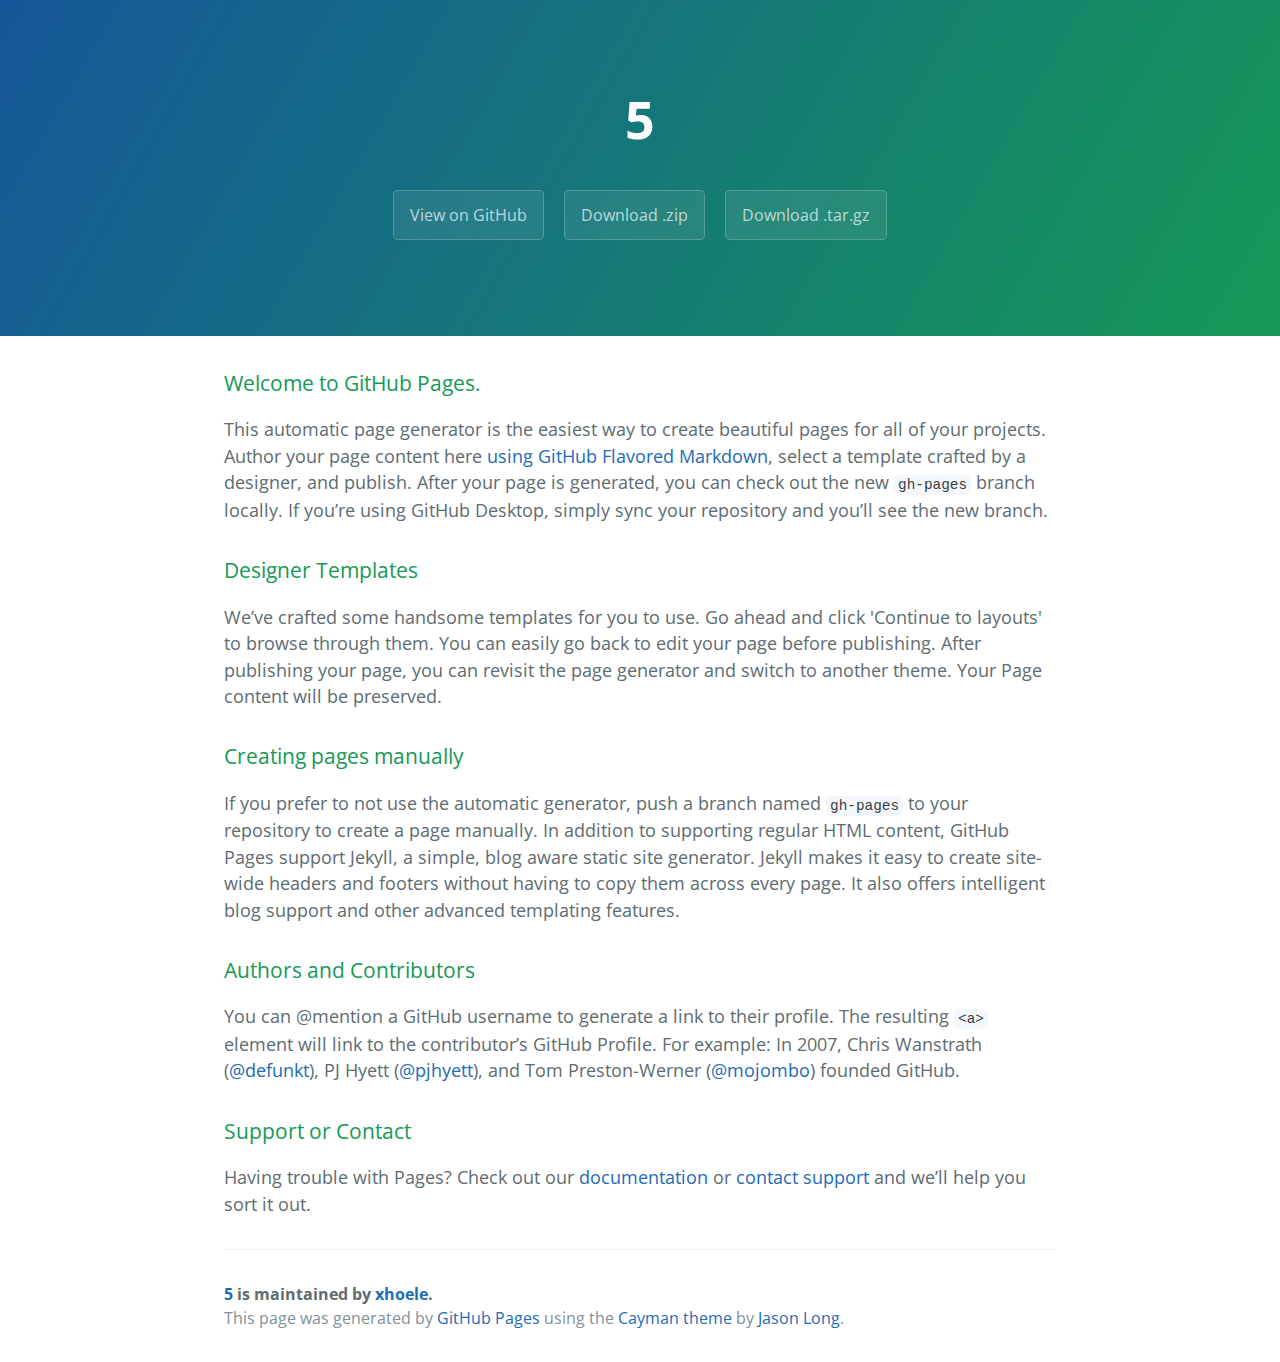
==== index.html @ a849b375 "Create master branch via GitHub" ====
<!DOCTYPE html>
<html lang="en-us">
  <head>
    <meta charset="UTF-8">
    <title>5 by xhoele</title>
    <meta name="viewport" content="width=device-width, initial-scale=1">
    <link rel="stylesheet" type="text/css" href="stylesheets/normalize.css" media="screen">
    <link href='https://fonts.googleapis.com/css?family=Open+Sans:400,700' rel='stylesheet' type='text/css'>
    <link rel="stylesheet" type="text/css" href="stylesheets/stylesheet.css" media="screen">
    <link rel="stylesheet" type="text/css" href="stylesheets/github-light.css" media="screen">
  </head>
  <body>
    <section class="page-header">
      <h1 class="project-name">5</h1>
      <h2 class="project-tagline"></h2>
      <a href="https://github.com/xhoele/5" class="btn">View on GitHub</a>
      <a href="https://github.com/xhoele/5/zipball/master" class="btn">Download .zip</a>
      <a href="https://github.com/xhoele/5/tarball/master" class="btn">Download .tar.gz</a>
    </section>

    <section class="main-content">
      <h3>
<a id="welcome-to-github-pages" class="anchor" href="#welcome-to-github-pages" aria-hidden="true"><span aria-hidden="true" class="octicon octicon-link"></span></a>Welcome to GitHub Pages.</h3>
<p>This automatic page generator is the easiest way to create beautiful pages for all of your projects. Author your page content here <a href="https://guides.github.com/features/mastering-markdown/">using GitHub Flavored Markdown</a>, select a template crafted by a designer, and publish. After your page is generated, you can check out the new <code>gh-pages</code> branch locally. If you’re using GitHub Desktop, simply sync your repository and you’ll see the new branch.</p>
<h3>
<a id="designer-templates" class="anchor" href="#designer-templates" aria-hidden="true"><span aria-hidden="true" class="octicon octicon-link"></span></a>Designer Templates</h3>
<p>We’ve crafted some handsome templates for you to use. Go ahead and click 'Continue to layouts' to browse through them. You can easily go back to edit your page before publishing. After publishing your page, you can revisit the page generator and switch to another theme. Your Page content will be preserved.</p>
<h3>
<a id="creating-pages-manually" class="anchor" href="#creating-pages-manually" aria-hidden="true"><span aria-hidden="true" class="octicon octicon-link"></span></a>Creating pages manually</h3>
<p>If you prefer to not use the automatic generator, push a branch named <code>gh-pages</code> to your repository to create a page manually. In addition to supporting regular HTML content, GitHub Pages support Jekyll, a simple, blog aware static site generator. Jekyll makes it easy to create site-wide headers and footers without having to copy them across every page. It also offers intelligent blog support and other advanced templating features.</p>
<h3>
<a id="authors-and-contributors" class="anchor" href="#authors-and-contributors" aria-hidden="true"><span aria-hidden="true" class="octicon octicon-link"></span></a>Authors and Contributors</h3>
<p>You can @mention a GitHub username to generate a link to their profile. The resulting <code>&lt;a&gt;</code> element will link to the contributor’s GitHub Profile. For example: In 2007, Chris Wanstrath (<a class="user-mention" data-hovercard-type="user" data-hovercard-url="/users/defunkt/hovercard" data-octo-click="hovercard-link-click" data-octo-dimensions="link_type:self" href="https://github.com/defunkt">@defunkt</a>), PJ Hyett (<a class="user-mention" data-hovercard-type="user" data-hovercard-url="/users/pjhyett/hovercard" data-octo-click="hovercard-link-click" data-octo-dimensions="link_type:self" href="https://github.com/pjhyett">@pjhyett</a>), and Tom Preston-Werner (<a class="user-mention" data-hovercard-type="user" data-hovercard-url="/users/mojombo/hovercard" data-octo-click="hovercard-link-click" data-octo-dimensions="link_type:self" href="https://github.com/mojombo">@mojombo</a>) founded GitHub.</p>
<h3>
<a id="support-or-contact" class="anchor" href="#support-or-contact" aria-hidden="true"><span aria-hidden="true" class="octicon octicon-link"></span></a>Support or Contact</h3>
<p>Having trouble with Pages? Check out our <a href="https://help.github.com/pages">documentation</a> or <a href="https://github.com/contact">contact support</a> and we’ll help you sort it out.</p>

      <footer class="site-footer">
        <span class="site-footer-owner"><a href="https://github.com/xhoele/5">5</a> is maintained by <a href="https://github.com/xhoele">xhoele</a>.</span>

        <span class="site-footer-credits">This page was generated by <a href="https://pages.github.com">GitHub Pages</a> using the <a href="https://github.com/jasonlong/cayman-theme">Cayman theme</a> by <a href="https://twitter.com/jasonlong">Jason Long</a>.</span>
      </footer>

    </section>

  
  </body>
</html>
---- stylesheets/stylesheet.css ----
* {
  box-sizing: border-box; }

body {
  padding: 0;
  margin: 0;
  font-family: "Open Sans", "Helvetica Neue", Helvetica, Arial, sans-serif;
  font-size: 16px;
  line-height: 1.5;
  color: #606c71; }

a {
  color: #1e6bb8;
  text-decoration: none; }
  a:hover {
    text-decoration: underline; }

.btn {
  display: inline-block;
  margin-bottom: 1rem;
  color: rgba(255, 255, 255, 0.7);
  background-color: rgba(255, 255, 255, 0.08);
  border-color: rgba(255, 255, 255, 0.2);
  border-style: solid;
  border-width: 1px;
  border-radius: 0.3rem;
  transition: color 0.2s, background-color 0.2s, border-color 0.2s; }
  .btn + .btn {
    margin-left: 1rem; }

.btn:hover {
  color: rgba(255, 255, 255, 0.8);
  text-decoration: none;
  background-color: rgba(255, 255, 255, 0.2);
  border-color: rgba(255, 255, 255, 0.3); }

@media screen and (min-width: 64em) {
  .btn {
    padding: 0.75rem 1rem; } }

@media screen and (min-width: 42em) and (max-width: 64em) {
  .btn {
    padding: 0.6rem 0.9rem;
    font-size: 0.9rem; } }

@media screen and (max-width: 42em) {
  .btn {
    display: block;
    width: 100%;
    padding: 0.75rem;
    font-size: 0.9rem; }
    .btn + .btn {
      margin-top: 1rem;
      margin-left: 0; } }

.page-header {
  color: #fff;
  text-align: center;
  background-color: #159957;
  background-image: linear-gradient(120deg, #155799, #159957); }

@media screen and (min-width: 64em) {
  .page-header {
    padding: 5rem 6rem; } }

@media screen and (min-width: 42em) and (max-width: 64em) {
  .page-header {
    padding: 3rem 4rem; } }

@media screen and (max-width: 42em) {
  .page-header {
    padding: 2rem 1rem; } }

.project-name {
  margin-top: 0;
  margin-bottom: 0.1rem; }

@media screen and (min-width: 64em) {
  .project-name {
    font-size: 3.25rem; } }

@media screen and (min-width: 42em) and (max-width: 64em) {
  .project-name {
    font-size: 2.25rem; } }

@media screen and (max-width: 42em) {
  .project-name {
    font-size: 1.75rem; } }

.project-tagline {
  margin-bottom: 2rem;
  font-weight: normal;
  opacity: 0.7; }

@media screen and (min-width: 64em) {
  .project-tagline {
    font-size: 1.25rem; } }

@media screen and (min-width: 42em) and (max-width: 64em) {
  .project-tagline {
    font-size: 1.15rem; } }

@media screen and (max-width: 42em) {
  .project-tagline {
    font-size: 1rem; } }

.main-content :first-child {
  margin-top: 0; }
.main-content img {
  max-width: 100%; }
.main-content h1, .main-content h2, .main-content h3, .main-content h4, .main-content h5, .main-content h6 {
  margin-top: 2rem;
  margin-bottom: 1rem;
  font-weight: normal;
  color: #159957; }
.main-content p {
  margin-bottom: 1em; }
.main-content code {
  padding: 2px 4px;
  font-family: Consolas, "Liberation Mono", Menlo, Courier, monospace;
  font-size: 0.9rem;
  color: #383e41;
  background-color: #f3f6fa;
  border-radius: 0.3rem; }
.main-content pre {
  padding: 0.8rem;
  margin-top: 0;
  margin-bottom: 1rem;
  font: 1rem Consolas, "Liberation Mono", Menlo, Courier, monospace;
  color: #567482;
  word-wrap: normal;
  background-color: #f3f6fa;
  border: solid 1px #dce6f0;
  border-radius: 0.3rem; }
  .main-content pre > code {
    padding: 0;
    margin: 0;
    font-size: 0.9rem;
    color: #567482;
    word-break: normal;
    white-space: pre;
    background: transparent;
    border: 0; }
.main-content .highlight {
  margin-bottom: 1rem; }
  .main-content .highlight pre {
    margin-bottom: 0;
    word-break: normal; }
.main-content .highlight pre, .main-content pre {
  padding: 0.8rem;
  overflow: auto;
  font-size: 0.9rem;
  line-height: 1.45;
  border-radius: 0.3rem; }
.main-content pre code, .main-content pre tt {
  display: inline;
  max-width: initial;
  padding: 0;
  margin: 0;
  overflow: initial;
  line-height: inherit;
  word-wrap: normal;
  background-color: transparent;
  border: 0; }
  .main-content pre code:before, .main-content pre code:after, .main-content pre tt:before, .main-content pre tt:after {
    content: normal; }
.main-content ul, .main-content ol {
  margin-top: 0; }
.main-content blockquote {
  padding: 0 1rem;
  margin-left: 0;
  color: #819198;
  border-left: 0.3rem solid #dce6f0; }
  .main-content blockquote > :first-child {
    margin-top: 0; }
  .main-content blockquote > :last-child {
    margin-bottom: 0; }
.main-content table {
  display: block;
  width: 100%;
  overflow: auto;
  word-break: normal;
  word-break: keep-all; }
  .main-content table th {
    font-weight: bold; }
  .main-content table th, .main-content table td {
    padding: 0.5rem 1rem;
    border: 1px solid #e9ebec; }
.main-content dl {
  padding: 0; }
  .main-content dl dt {
    padding: 0;
    margin-top: 1rem;
    font-size: 1rem;
    font-weight: bold; }
  .main-content dl dd {
    padding: 0;
    margin-bottom: 1rem; }
.main-content hr {
  height: 2px;
  padding: 0;
  margin: 1rem 0;
  background-color: #eff0f1;
  border: 0; }

@media screen and (min-width: 64em) {
  .main-content {
    max-width: 64rem;
    padding: 2rem 6rem;
    margin: 0 auto;
    font-size: 1.1rem; } }

@media screen and (min-width: 42em) and (max-width: 64em) {
  .main-content {
    padding: 2rem 4rem;
    font-size: 1.1rem; } }

@media screen and (max-width: 42em) {
  .main-content {
    padding: 2rem 1rem;
    font-size: 1rem; } }

.site-footer {
  padding-top: 2rem;
  margin-top: 2rem;
  border-top: solid 1px #eff0f1; }

.site-footer-owner {
  display: block;
  font-weight: bold; }

.site-footer-credits {
  color: #819198; }

@media screen and (min-width: 64em) {
  .site-footer {
    font-size: 1rem; } }

@media screen and (min-width: 42em) and (max-width: 64em) {
  .site-footer {
    font-size: 1rem; } }

@media screen and (max-width: 42em) {
  .site-footer {
    font-size: 0.9rem; } }
---- stylesheets/github-light.css ----
/*!
 * GitHub Light v0.4.1
 * Copyright (c) 2012 - 2017 GitHub, Inc.
 * Licensed under MIT (https://github.com/primer/github-syntax-theme-generator/blob/master/LICENSE)
 */

.pl-c /* comment, punctuation.definition.comment, string.comment */ {
  color: #6a737d;
}

.pl-c1 /* constant, entity.name.constant, variable.other.constant, variable.language, support, meta.property-name, support.constant, support.variable, meta.module-reference, markup.raw, meta.diff.header, meta.output */,
.pl-s .pl-v /* string variable */ {
  color: #005cc5;
}

.pl-e /* entity */,
.pl-en /* entity.name */ {
  color: #6f42c1;
}

.pl-smi /* variable.parameter.function, storage.modifier.package, storage.modifier.import, storage.type.java, variable.other */,
.pl-s .pl-s1 /* string source */ {
  color: #24292e;
}

.pl-ent /* entity.name.tag, markup.quote */ {
  color: #22863a;
}

.pl-k /* keyword, storage, storage.type */ {
  color: #d73a49;
}

.pl-s /* string */,
.pl-pds /* punctuation.definition.string, source.regexp, string.regexp.character-class */,
.pl-s .pl-pse .pl-s1 /* string punctuation.section.embedded source */,
.pl-sr /* string.regexp */,
.pl-sr .pl-cce /* string.regexp constant.character.escape */,
.pl-sr .pl-sre /* string.regexp source.ruby.embedded */,
.pl-sr .pl-sra /* string.regexp string.regexp.arbitrary-repitition */ {
  color: #032f62;
}

.pl-v /* variable */,
.pl-smw /* sublimelinter.mark.warning */ {
  color: #e36209;
}

.pl-bu /* invalid.broken, invalid.deprecated, invalid.unimplemented, message.error, brackethighlighter.unmatched, sublimelinter.mark.error */ {
  color: #b31d28;
}

.pl-ii /* invalid.illegal */ {
  color: #fafbfc;
  background-color: #b31d28;
}

.pl-c2 /* carriage-return */ {
  color: #fafbfc;
  background-color: #d73a49;
}

.pl-c2::before /* carriage-return */ {
  content: "^M";
}

.pl-sr .pl-cce /* string.regexp constant.character.escape */ {
  font-weight: bold;
  color: #22863a;
}

.pl-ml /* markup.list */ {
  color: #735c0f;
}

.pl-mh /* markup.heading */,
.pl-mh .pl-en /* markup.heading entity.name */,
.pl-ms /* meta.separator */ {
  font-weight: bold;
  color: #005cc5;
}

.pl-mi /* markup.italic */ {
  font-style: italic;
  color: #24292e;
}

.pl-mb /* markup.bold */ {
  font-weight: bold;
  color: #24292e;
}

.pl-md /* markup.deleted, meta.diff.header.from-file, punctuation.definition.deleted */ {
  color: #b31d28;
  background-color: #ffeef0;
}

.pl-mi1 /* markup.inserted, meta.diff.header.to-file, punctuation.definition.inserted */ {
  color: #22863a;
  background-color: #f0fff4;
}

.pl-mc /* markup.changed, punctuation.definition.changed */ {
  color: #e36209;
  background-color: #ffebda;
}

.pl-mi2 /* markup.ignored, markup.untracked */ {
  color: #f6f8fa;
  background-color: #005cc5;
}

.pl-mdr /* meta.diff.range */ {
  font-weight: bold;
  color: #6f42c1;
}

.pl-ba /* brackethighlighter.tag, brackethighlighter.curly, brackethighlighter.round, brackethighlighter.square, brackethighlighter.angle, brackethighlighter.quote */ {
  color: #586069;
}

.pl-sg /* sublimelinter.gutter-mark */ {
  color: #959da5;
}

.pl-corl /* constant.other.reference.link, string.other.link */ {
  text-decoration: underline;
  color: #032f62;
}
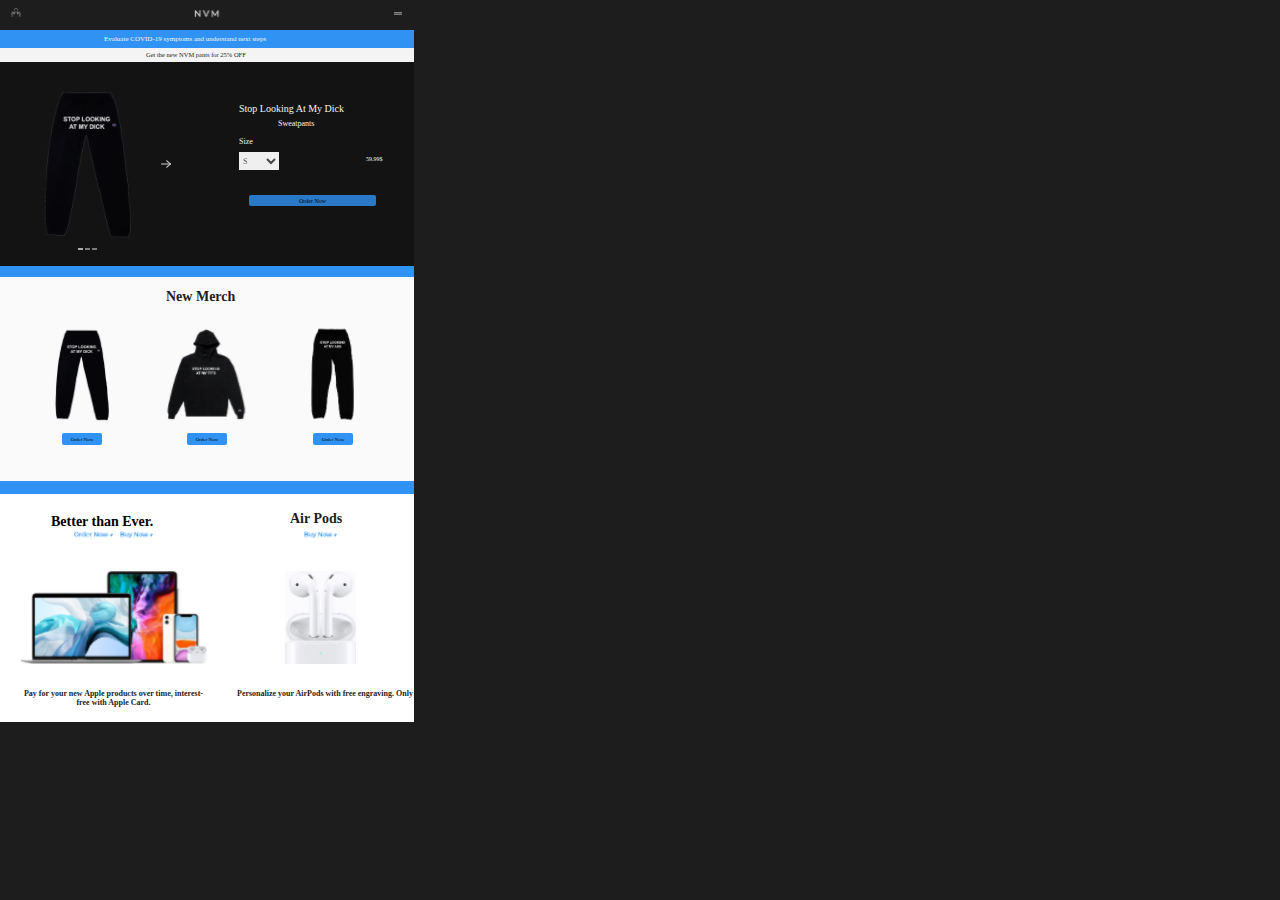
==== commit 38b4c09a: "changed repository" ====
--- a/index.html
+++ b/index.html
@@ -1,48 +1,246 @@
 <!DOCTYPE html>
-<html lang="en-us">
-  <head>
+<html lang="en">
+<head>
     <meta charset="UTF-8">
-    <title>5 by xhoele</title>
-    <meta name="viewport" content="width=device-width, initial-scale=1">
-    <link rel="stylesheet" type="text/css" href="stylesheets/normalize.css" media="screen">
-    <link href='https://fonts.googleapis.com/css?family=Open+Sans:400,700' rel='stylesheet' type='text/css'>
-    <link rel="stylesheet" type="text/css" href="stylesheets/stylesheet.css" media="screen">
-    <link rel="stylesheet" type="text/css" href="stylesheets/github-light.css" media="screen">
-  </head>
-  <body>
-    <section class="page-header">
-      <h1 class="project-name">5</h1>
-      <h2 class="project-tagline"></h2>
-      <a href="https://github.com/xhoele/5" class="btn">View on GitHub</a>
-      <a href="https://github.com/xhoele/5/zipball/master" class="btn">Download .zip</a>
-      <a href="https://github.com/xhoele/5/tarball/master" class="btn">Download .tar.gz</a>
-    </section>
-
-    <section class="main-content">
-      <h3>
-<a id="welcome-to-github-pages" class="anchor" href="#welcome-to-github-pages" aria-hidden="true"><span aria-hidden="true" class="octicon octicon-link"></span></a>Welcome to GitHub Pages.</h3>
-<p>This automatic page generator is the easiest way to create beautiful pages for all of your projects. Author your page content here <a href="https://guides.github.com/features/mastering-markdown/">using GitHub Flavored Markdown</a>, select a template crafted by a designer, and publish. After your page is generated, you can check out the new <code>gh-pages</code> branch locally. If you’re using GitHub Desktop, simply sync your repository and you’ll see the new branch.</p>
-<h3>
-<a id="designer-templates" class="anchor" href="#designer-templates" aria-hidden="true"><span aria-hidden="true" class="octicon octicon-link"></span></a>Designer Templates</h3>
-<p>We’ve crafted some handsome templates for you to use. Go ahead and click 'Continue to layouts' to browse through them. You can easily go back to edit your page before publishing. After publishing your page, you can revisit the page generator and switch to another theme. Your Page content will be preserved.</p>
-<h3>
-<a id="creating-pages-manually" class="anchor" href="#creating-pages-manually" aria-hidden="true"><span aria-hidden="true" class="octicon octicon-link"></span></a>Creating pages manually</h3>
-<p>If you prefer to not use the automatic generator, push a branch named <code>gh-pages</code> to your repository to create a page manually. In addition to supporting regular HTML content, GitHub Pages support Jekyll, a simple, blog aware static site generator. Jekyll makes it easy to create site-wide headers and footers without having to copy them across every page. It also offers intelligent blog support and other advanced templating features.</p>
-<h3>
-<a id="authors-and-contributors" class="anchor" href="#authors-and-contributors" aria-hidden="true"><span aria-hidden="true" class="octicon octicon-link"></span></a>Authors and Contributors</h3>
-<p>You can @mention a GitHub username to generate a link to their profile. The resulting <code>&lt;a&gt;</code> element will link to the contributor’s GitHub Profile. For example: In 2007, Chris Wanstrath (<a class="user-mention" data-hovercard-type="user" data-hovercard-url="/users/defunkt/hovercard" data-octo-click="hovercard-link-click" data-octo-dimensions="link_type:self" href="https://github.com/defunkt">@defunkt</a>), PJ Hyett (<a class="user-mention" data-hovercard-type="user" data-hovercard-url="/users/pjhyett/hovercard" data-octo-click="hovercard-link-click" data-octo-dimensions="link_type:self" href="https://github.com/pjhyett">@pjhyett</a>), and Tom Preston-Werner (<a class="user-mention" data-hovercard-type="user" data-hovercard-url="/users/mojombo/hovercard" data-octo-click="hovercard-link-click" data-octo-dimensions="link_type:self" href="https://github.com/mojombo">@mojombo</a>) founded GitHub.</p>
-<h3>
-<a id="support-or-contact" class="anchor" href="#support-or-contact" aria-hidden="true"><span aria-hidden="true" class="octicon octicon-link"></span></a>Support or Contact</h3>
-<p>Having trouble with Pages? Check out our <a href="https://help.github.com/pages">documentation</a> or <a href="https://github.com/contact">contact support</a> and we’ll help you sort it out.</p>
-
-      <footer class="site-footer">
-        <span class="site-footer-owner"><a href="https://github.com/xhoele/5">5</a> is maintained by <a href="https://github.com/xhoele">xhoele</a>.</span>
-
-        <span class="site-footer-credits">This page was generated by <a href="https://pages.github.com">GitHub Pages</a> using the <a href="https://github.com/jasonlong/cayman-theme">Cayman theme</a> by <a href="https://twitter.com/jasonlong">Jason Long</a>.</span>
-      </footer>
-
-    </section>
-
-  
-  </body>
-</html>
+    <meta name="viewport" content="width=device-width, initial-scale=1.0">
+    <title>5</title>
+    <link rel="stylesheet" href="../css/style.css">
+</head>
+<body>
+    <span class="container">
+        <nav id="navbar-bag">
+            <a href=""></a>
+        </nav>
+    </span>
+
+    <span class="container">
+        <nav id="navbar-logo">
+            <a href=""></a>
+        </nav>
+    </span>
+
+    <span class="container">
+        <nav id="navbar-hamburger">
+            <a href=""></a>
+        </nav>
+    </span>
+
+    <span class="container">
+        <header id="blue-line-1">
+
+        </header>
+
+        <span class="container">
+            <header id="blue-line-1-text">
+                <p>Evaluate COVID‑19 symptoms and understand next steps</p>
+            </header>
+        </span>
+    </span>
+
+    <span class="container">
+        <header id="white-line">
+
+        </header>
+
+        <span class="container">
+            <header id="white-line-text">
+                <p>Get the new NVM pants for 25% OFF</p>
+            </header>
+        </span>
+    </span>
+    
+    <span class="container">
+        <section id="dark-section">
+
+        </section>
+    </span>
+
+    <span class="container">
+        <section id="pants-img">
+
+        </section>
+
+        <span class="container">
+            <section id="arrow">
+
+            </section>
+        </span>
+        
+        <span class="container-btn">
+            <section id="btn-1">
+
+            </section>
+
+            <section id="btn-2">
+
+            </section>
+            
+            <section id="btn-3">
+
+            </section>
+        </span>
+    </span>
+
+    <span class="container">
+        <section id="stop-looking-at-my-dick">
+            <p>Stop Looking At My Dick</p>
+        </section>
+
+        <span class="container">
+            <section id="sweatpants">
+                <p>Sweatpants</p>
+            </section>
+        </span>
+
+        <span class="container">
+            <section id="size">
+                <p>Size</p>
+            </section>
+
+            <section id="size-selector">
+                <select name="" id="">
+                    <option value="">S</option>
+
+                    <option value="">M</option>
+
+                    <option value="">L</option>
+
+                </select>
+            </section>
+        </span>
+
+        <span class="container">
+            <section id="price">
+                <p>59.99$</p>
+            </section>
+        </span>
+        
+        <span class="container">
+            <a href=""><button id="order-now">Order Now</button></a>
+        </span>
+    </span>
+
+    <span class="container">
+        <section id="blue-line-2">
+
+        </section>
+    </span>
+
+    <span class="container">
+        <section id="white-section">
+
+        </section>
+    </span>
+
+    <span class="container">
+        <section id="new-merch-text">
+            <p>New Merch</p>
+        </section>
+    </span>
+
+    <span class="container">
+        <section id="pants-img-2">
+
+        </section>
+    </span>
+
+    <span class="container">
+        <section id="pants-btn-1">
+            <button>Order Now</button>
+        </section>
+    </span>
+
+    <span class="container">
+        <section id="hoodie-1-img">
+
+        </section>
+    </span>
+
+    <span class="container">
+        <section id="hoodie-btn-1">
+            <button>Order Now</button>
+        </section>
+    </span>
+
+    <span class="container">
+        <section id="pants-img-3">
+
+        </section>
+    </span>
+
+    <span class="container">
+        <section id="pants-btn-2">
+            <button>Order Now</button>
+        </section>
+    </span>
+
+    <span class="container">
+        <section id="blue-line-3">
+            
+        </section>
+    </span>
+
+    <span class="container">
+        <section id="white-section-2">
+
+        </section>
+    </span>
+
+    <span class="container">
+        <section id="better-than-ever-text">
+            <p>Better than Ever.</p>
+        </section>
+    </span>
+
+    <span class="container">
+        <section id="buy-now-1">
+            <a href=""></a>
+        </section>
+    </span>
+
+    <span class="container">
+        <section id="order-now-1">
+            <a href=""></a>
+        </section>
+    </span>
+
+    <span class="container">
+        <section id="apple-products">
+
+        </section>
+
+        <span class="container">
+            <section id="apple-products-text">
+                <p>Pay for your new Apple products over time,
+                    interest-free with Apple Card.</p>
+            </section>
+        </span>
+    </span>
+
+    <span class="container">
+        <section id="air-pods">
+            <p>Air Pods</p>
+        </section>
+    </span>
+
+    <span class="container">
+        <section id="airpods-img">
+
+        </section>
+    </span>
+
+    <span class="container">
+        <section id="buy-now-2">
+            <a href=""></a>
+        </section>
+        <span class="container">
+            <section id="airpods-text">
+                <p>Personalize your AirPods with
+                    free engraving. Only at Apple.</p>
+            </section>
+        </span>
+    </span>
+
+
+</body>
+</html>--- a/css/style.css
+++ b/css/style.css
@@ -0,0 +1,446 @@
+* {
+    padding: 0px;
+    margin: 0px;
+}
+
+body {
+    background-color: #1d1d1d;
+}
+
+#navbar-bag a {
+    background-image: url(../images/navbar-bag.png);
+    width: 15.12px;
+    height: 9.07px;
+    position: absolute;
+    left: 7.88px;
+    top: 8px;
+    transition: 0.7s;
+    opacity: 80%;
+}
+
+#navbar-bag a:hover {
+    opacity: 100%;
+}
+
+#navbar-logo a {
+    background-image: url(../images/navbar-logo.png);
+    width: 26.83px;
+    height: 9.93px;
+    position: absolute;
+    left: 194.17px;
+    top: 9px;
+    transition: 0.7s;
+    opacity: 80%;
+}
+
+#navbar-logo a:hover {
+    opacity: 100%;
+}
+
+#navbar-hamburger a {
+    background-image: url(../images/navbar-hamburger.png);
+    width: 8.45px;
+    height: 2.79px;
+    position: absolute;
+    left: 394px;
+    top: 12px;
+    transition: 0.7s;
+    opacity: 80%;
+}
+
+#navbar-hamburger a:hover {
+    opacity: 100%;
+}
+
+#blue-line-1 {
+    background-image: url(../images/blue-line-1.png);
+    width: 414px;
+    height: 18px;
+    position: absolute;
+    left: 0px;
+    top: 30px;
+}
+
+#blue-line-1-text {
+    color: #f4f4f4;
+    font-family: 'Montserrat SemiBold';
+    font-size: 7px;
+    position: absolute;
+    left: 104px;
+    top: 35px;
+}
+
+#white-line {
+    background-image: url(../images/white-line.png);
+    width: 414px;
+    height: 14px;
+    position: absolute;
+    left: 0px;
+    top: 48px;
+}
+
+#white-line-text {
+    color: #1d1d1d;
+    font-family: 'Montserrat SemiBold';
+    font-size: 6.5px;
+    position: absolute;
+    left: 146px;
+    top: 51px;
+}
+
+#dark-section {
+    background-image: url(../images/dark-section.png);
+    width: 414px;
+    height: 204px;
+    position: absolute;
+    left: 0px;
+    top: 62px;
+}
+
+#pants-img {
+    background-image: url(../images/pants-img.png);
+    width: 155px;
+    height: 155px;
+    position: absolute;
+    left: 10px;
+    top: 87px;
+}
+    
+
+    /*add zoom animation when cursor hovers onto pants-img*/
+
+
+#arrow {
+    background-image: url(../images/arrow.png);
+    width: 10.5px;
+    height: 10px;
+    background-repeat: no-repeat;
+    position: absolute;
+    left: 161px;
+    top: 160px;
+    cursor: pointer;
+    opacity: 80%;
+    transition: 0.7s;
+}
+
+#arrow:hover {
+    opacity: 100%;
+}
+
+#btn-1 {
+    background-image: url(../images/btn-1.png);
+    width: 5px;
+    height: 2px;
+    position: absolute;
+    left: 78px;
+    top: 248px;
+    opacity: 80%;
+    transition: 0.7s;
+}
+
+#btn-1:hover {
+    opacity: 100%;
+}
+
+#btn-2 {
+    background-image: url(../images/btn-2.png);
+    width: 5px;
+    height: 2px;
+    position: absolute;
+    left: 85px;
+    top: 248px;
+    opacity: 80%;
+    transition: 0.7s;
+}
+
+#btn-2:hover {
+    opacity: 100%;
+}
+
+#btn-3 {
+    background-image: url(../images/btn-3.png);
+    width: 5px;
+    height: 2px;
+    position: absolute;
+    left: 92px;
+    top: 248px;
+    opacity: 80%;
+    transition: 0.7s;
+}
+
+
+#btn-3:hover {
+    opacity: 100%;
+}
+
+.container-btn {
+    cursor: pointer;
+}
+
+#stop-looking-at-my-dick {
+    color: #f4f4f4;
+    font-family: 'Montserrat SemiBold';
+    font-size: 10px;
+    position: absolute;
+    left: 239px;
+    top: 103px;
+}
+
+#sweatpants {
+    color: #f4f4f4;
+    font-family: 'Montserrat SemiBold';
+    font-size: 8px;
+    position: absolute;
+    left: 278px;
+    top: 119px;
+}
+
+#size {
+    font-family: 'Montserrat SemiBold';
+    color: #f4f4f4;
+    font-size: 8px;
+    position: absolute;
+    left: 239px;
+    top: 137px;
+}
+
+#size-selector select {
+    position: absolute;
+    left: 239px;
+    top: 152px;
+    width: 40px;
+    height: 18px;
+    color: rgba(29, 29, 29, 80%);
+    font-family: 'Montserrat SemiBold';
+    font-size: 8px;
+    border: none;
+}
+
+#price {
+    color: #f4f4f4;
+    font-family: 'Montserrat SemiBold';
+    font-size: 6px;
+    position: absolute;
+    left: 366px;
+    top: 156px;
+}
+
+#order-now {
+    background-color: #3093f3;
+    width: 127px;
+    height: 11px;
+    border-radius: 2px;
+    border: none;
+    position: absolute;
+    left: 249px;
+    top: 195px;
+    font-family: 'Montserrat SemiBold';
+    font-size: 6px;
+    cursor: pointer;
+    opacity: 80%;
+    transition: 0.7s;
+}
+
+#blue-line-2 {
+    background-image: url(../images/blue-line-2.png);
+    width: 414px;
+    height: 13px;
+    position: absolute;
+    left: 0px;
+    top: 266px;
+}
+
+#white-section {
+    background-image: url(../images/white-section.png);
+    width: 414px;
+    height: 204px;
+    position: absolute;
+    left: 0px;
+    top: 277px;
+}
+
+#new-merch-text {
+    color: #1d1d1d;
+    font-family: 'Montserrat';
+    font-weight: bold;
+    font-size: 14px;
+    position: absolute;
+    left: 166px;
+    top: 289px;
+}
+
+#pants-img-2 {
+    background-image: url(../images/pants-img-2.png);
+    width: 96px;
+    height: 96px;
+    position: absolute;
+    left: 34px;
+    top: 327px;
+}
+
+#pants-btn-1 button {
+    width: 40px;
+    height: 12px;
+    background-color: #3093f3;
+    border-radius: 2px;
+    border: none;
+    position: absolute;
+    left: 62px;
+    top: 433px;
+    cursor: pointer;
+    font-family: 'Montserrat SemiBold';
+    font-size: 5px;
+}
+
+#hoodie-1-img {
+    background-image: url(../images/hoodie-1-img.png);
+    width: 87.72px;
+    height: 96px;
+    position: absolute;
+    left: 162px;
+    top: 327px;
+}
+
+#hoodie-btn-1 button {
+    width: 40px;
+    height: 12px;
+    background-color: #3093f3;
+    border-radius: 2px;
+    border: none;
+    position: absolute;
+    left: 187px;
+    top: 433px;
+    cursor: pointer;
+    font-family: 'Montserrat SemiBold';
+    font-size: 5px;
+}
+
+#pants-img-3 {
+    background-image: url(../images/pants-img-3.png);
+    width: 96px;
+    height: 96px;
+    position: absolute;
+    left: 285px;
+    top: 326px;
+}
+
+#pants-btn-2 button {
+    width: 40px;
+    height: 12px;
+    background-color: #3093f3;
+    border-radius: 2px;
+    border: none;
+    position: absolute;
+    left: 313px;
+    top: 433px;
+    cursor: pointer;
+    font-family: 'Montserrat SemiBold';
+    font-size: 5px;
+}
+
+#blue-line-3 {
+    background-image: url(../images/blue-line-2.png);
+    width: 414px;
+    height: 13px;
+    position: absolute;
+    left: 0px;
+    top: 481px;
+}
+
+#better-than-ever-text {
+    font-family: 'Montserrat';
+    font-weight: bold;
+    font-size: 14px;
+    position: absolute;
+    left: 51px;
+    top: 514px;
+}
+
+#white-section-2 {
+    background-image: url(../images/white-section-2.png);
+    width: 414px;
+    height: 228px;
+    position: absolute;
+    left: 0px;
+    top: 494px;
+}
+
+#buy-now-1 a {
+    background-image: url(../images/buy-now.png);
+    width: 32.82px;
+    height: 7.08px;
+    position: absolute;
+    left: 120px;
+    top: 531px;
+}
+
+#order-now-1 a {
+    background-image: url(../images/order-now.png);
+    width: 38.7px;
+    height: 7.08px;
+    position: absolute;
+    left: 74px;
+    top: 531px;
+}
+
+#apple-products {
+    background-image: url(../images/apple-products.png);
+    width: 185.69px;
+    height: 93.41px;
+    position: absolute;
+    left: 21px;
+    top: 571px;
+}
+
+#apple-products-text {
+    color: #1d1d1d;
+    font-family: 'Montserrat';
+    font-weight: bold;
+    width: 183px;
+    height: 20px;
+    position: absolute;
+    left: 22px;
+    top: 689px;
+    font-size: 8px;
+    text-align: center;
+    font-weight: bold;
+}
+
+#air-pods {
+    color: #1d1d1d;
+    font-family: 'Montserrat';
+    font-weight: bold;
+    position: absolute;
+    left: 290px;
+    top: 511px;
+    font-size: 14px;
+}
+
+#airpods-img {
+    background-image: url(../images/airpods-img.png);
+    width: 71.38px;
+    height: 93.41px;
+    position: absolute;
+    left: 285px;
+    top: 571px;
+}
+
+#buy-now-2 a {
+    background-image: url(../images/buy-now.png);
+    width: 32.82px;
+    height: 7.08px;
+    position: absolute;
+    left: 304px;
+    top: 531px;
+}
+
+#airpods-text {
+    font-family: 'Montserrat';
+    font-weight: bold;
+    font-size: 8px;
+    position: absolute;
+    left: 237px;
+    top: 689px;
+    text-align: center;
+    color: #1d1d1d;
+}